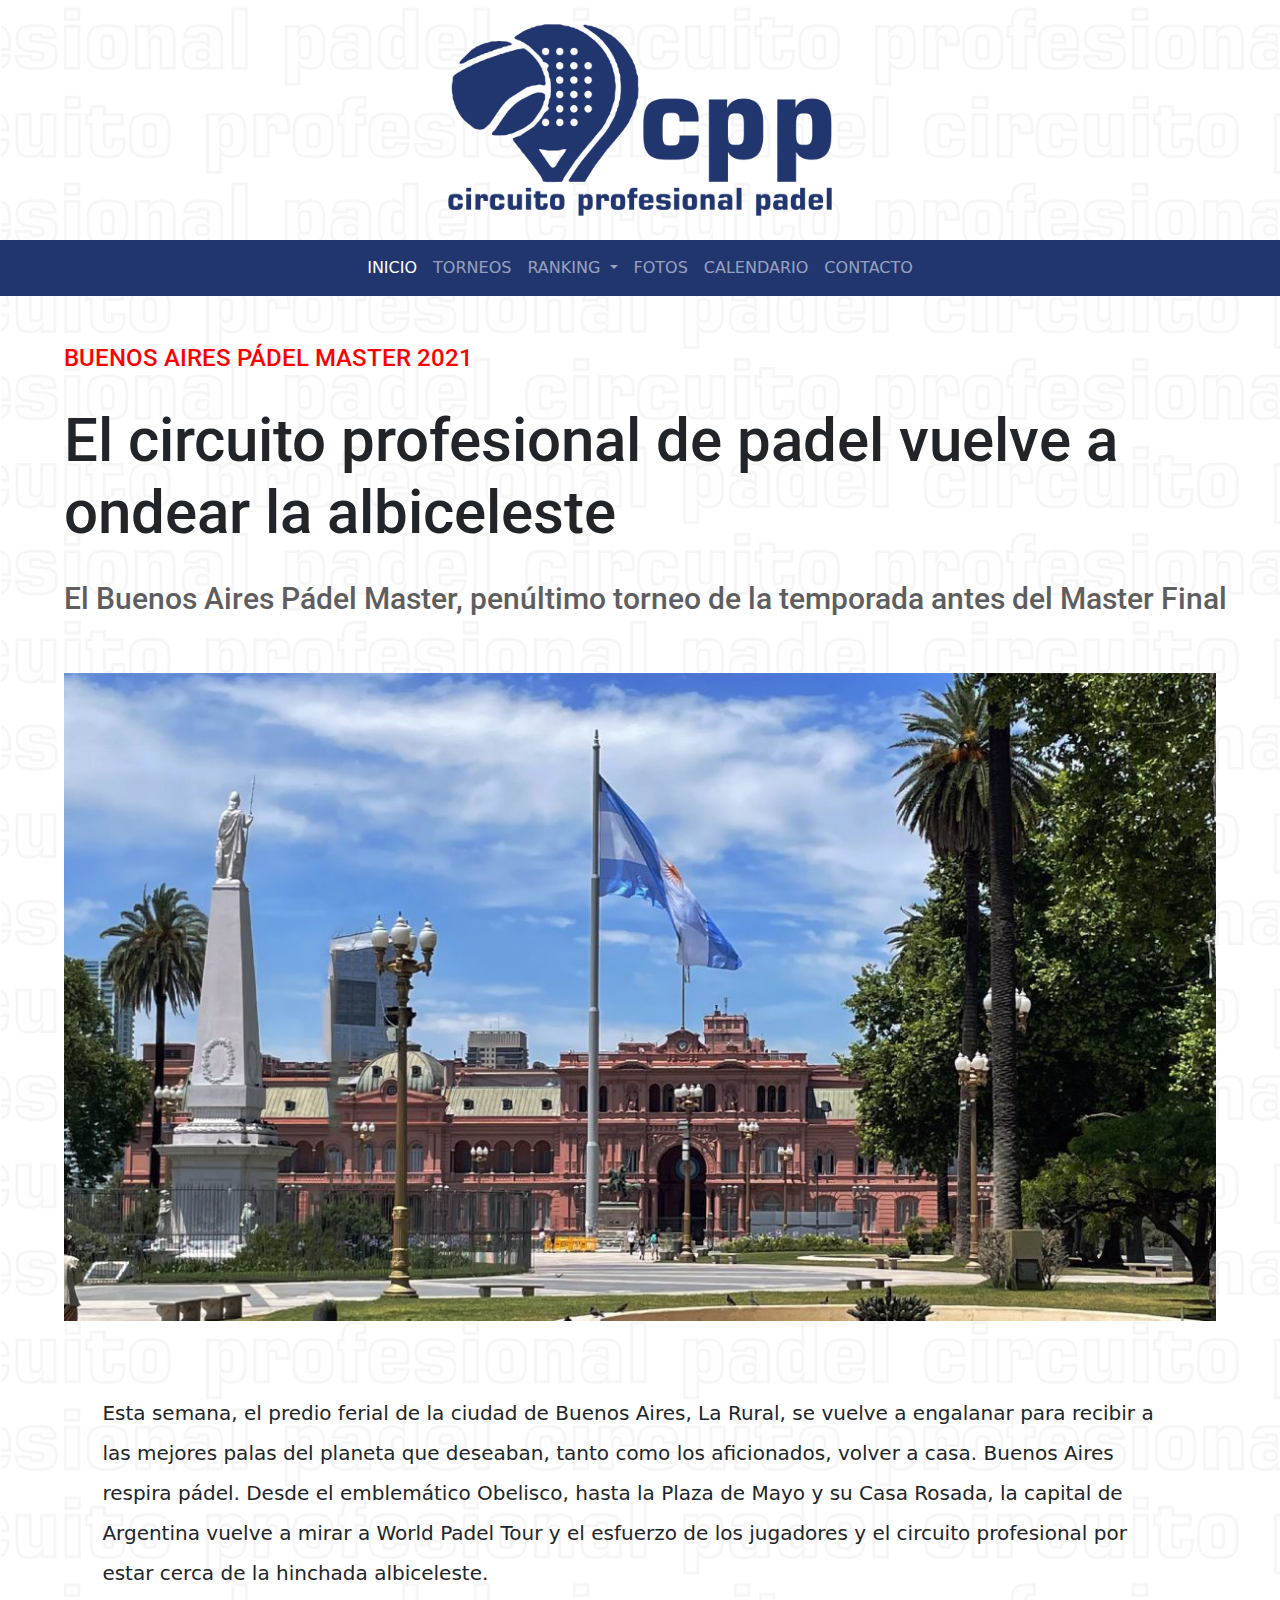
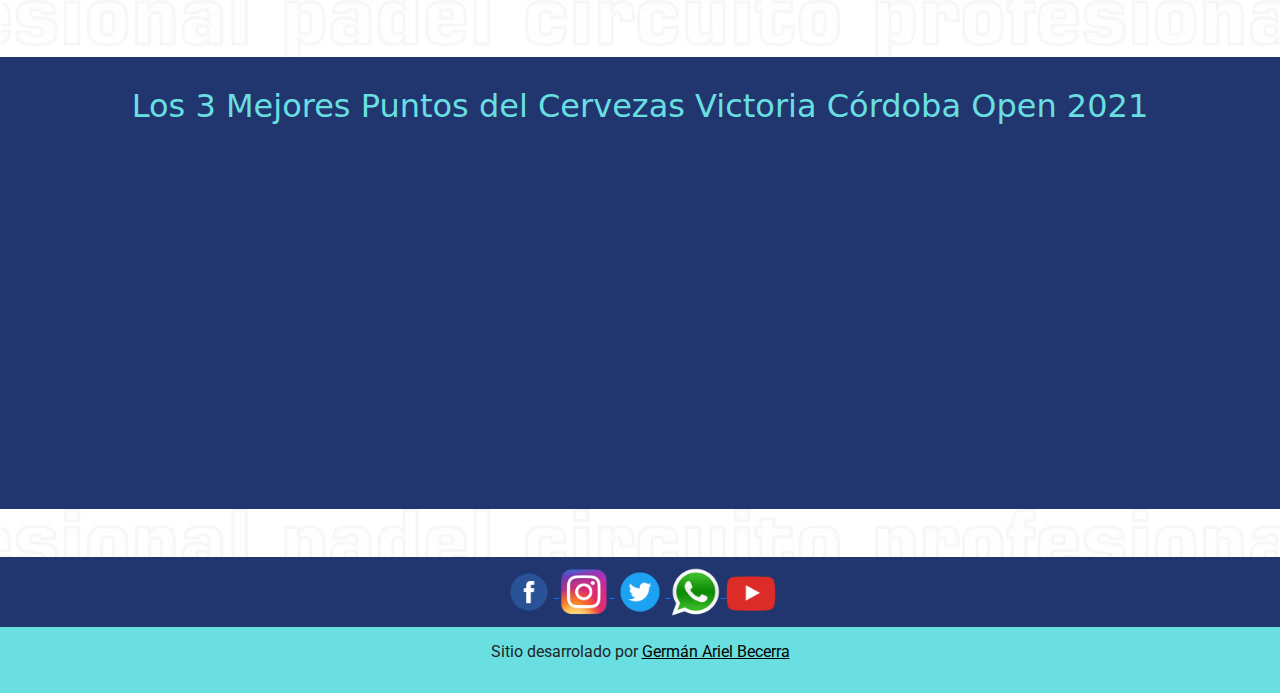
==== paginas/albiceleste.html @ 7cab9ea6 "carga de archivos" ====
<!DOCTYPE html>
<html lang="en">
<head>
    <meta charset="UTF-8">
    <meta http-equiv="X-UA-Compatible" content="IE=edge">
    <meta name="viewport" content="width=device-width, initial-scale=1.0">
    <link rel="stylesheet" href="../bootstrap-5.1.3-dist/css/bootstrap.css">
    <link rel="stylesheet" href="../estilos.css">
    <link rel="shortcut icon" href="../imagenes/logo-ccp-nuevo-2.png">
    <title>CIRCUITO PROFESIONAL DE PADEL</title>
</head>
<body>
    <br>
    <div class="logo-portada">
        <img width="30%" src="../imagenes/logo-ccp-nuevo.png" alt="">
        </div>
    <br>
    <nav class="navbar navbar-expand-lg navbar-dark" style="background-color: rgb(33,54, 111);">
        <div class="container-fluid">
          <button class="navbar-toggler" type="button" data-bs-toggle="collapse" data-bs-target="#navbarSupportedContent" aria-controls="navbarSupportedContent" aria-expanded="false" aria-label="Toggle navigation">
            <span class="navbar-toggler-icon"></span>
          </button>
          <div class="collapse navbar-collapse" id="navbarSupportedContent">
            <ul class="navbar-nav m-auto mb-2 mb-lg-0">
              <li class="nav-item">
                <a class="nav-link active" aria-current="page" href="../index.html">INICIO</a>
              </li>
              <li class="nav-item">
                <a class="nav-link" href="torneos.html">TORNEOS</a>
              </li>
              <li class="nav-item dropdown">
                <a class="nav-link dropdown-toggle" href="#" id="navbarDropdown" role="button" data-bs-toggle="dropdown" aria-expanded="false">
                  RANKING
                </a>
                <ul class="dropdown-menu" aria-labelledby="navbarDropdown">
                  <li><a class="dropdown-item" href="masculino.html">MASCULINO</a></li>
                  <li><a class="dropdown-item" href="femenino.html">FEMENINO</a></li>
                </ul>
              </li>
              <li class="nav-item">
                <a class="nav-link" href="fotos.html">FOTOS</a>
              </li>
              <li class="nav-item">
                <a class="nav-link" href="calendario.html">CALENDARIO</a>
              </li>
              <li class="nav-item">
                <a class="nav-link" href="contacto.html">CONTACTO</a>
              </li>
              
            </ul>
          </div>
        </div>
      </nav>
      <br>
      <br>
      <div class="noticia-0">
        <div class="titulo-0">
        <h4>BUENOS AIRES PÁDEL MASTER 2021</h4>
        <br>
        <h5>El circuito profesional de padel vuelve a ondear la albiceleste</h5>
        <br>
        <h6>El Buenos Aires Pádel Master, penúltimo torneo de la temporada antes del
            Master Final</h6>
        </div>
        <br>
        <br>
        <div class="imagen-sanyo-y-tapia">
            <img width="90%" src="../imagenes/imagen-1.jpg" alt="">
        </div>
            <br>
            <br>
            <br>
            <div class="texto-0">
            <p>Esta semana, el predio ferial de la ciudad de Buenos Aires, La Rural, se vuelve a engalanar para recibir a las mejores palas del planeta que deseaban, tanto como los aficionados, volver a casa. Buenos Aires respira pádel. Desde el emblemático Obelisco, hasta la Plaza de Mayo y su Casa Rosada, la capital de Argentina vuelve a mirar a World Padel Tour y el esfuerzo de los jugadores y el circuito profesional por estar cerca de la hinchada albiceleste.
            </p>
            </div>
      <br>
      <br>
      <div class="youtube">
        <div class="titulo-video-yotube">
           <h2>Los 3 Mejores Puntos del Cervezas Victoria Córdoba Open 2021</h2>
        </div>   
        <br>
        <div class="video-yotube">
            <iframe width="60%" height="315" src="https://www.youtube.com/embed/MQbbbMkKrZs" title="YouTube video player" frameborder="0" allow="accelerometer; autoplay; clipboard-write; encrypted-media; gyroscope; picture-in-picture" allowfullscreen></iframe>
        </div>
      </div>
      <br>
      <br>
      
      <footer>
          <div class="contenedor-iconos-redes">
             <div class="iconos-redes">
                 <a href="https://es-la.facebook.com/" target="_blank">
                     <img width="4%" src="../imagenes/logo-facebook.png" alt="icono facebook">
                 </a>
                 <a href="https://www.instagram.com/?hl=es" target="_blank">
                     <img width="4%" src="../imagenes/logo-instagram.png" alt="icono instagram">
                 </a>
                 <a href="https://twitter.com/?lang=es" target="_blank">
                     <img width="4%" src="../imagenes/logo-twiter.png" alt="icono twiter ">
                 </a>
                 <a href="https://www.whatsapp.com/" target="_blank">
                     <img width="4%" src="../imagenes/logo-whatsapp.png" alt="icono whatsapp">
                 </a>
                 <a href="https://www.youtube.com/" target="_blank">
                    <img width="4%" src="../imagenes/logo-youtube.png" alt="icono youtube">
                 </a>
            </div>
          </div>
          <div width="4%" class="contenedor-sitio-desarrollador">
             <div class="desarrollador">
             <p class="sitio-desarrollado-por">Sitio desarrolado por <a class="pie-de-pagina" href="#">Germán Ariel Becerra</a></p>
          </div>
          </div> 
       </footer>
    <script src="bootstrap-5.1.3-dist/js/bootstrap.js"></script>
</body>
</html>
---- estilos.css ----
@import url('https://fonts.googleapis.com/css2?family=IBM+Plex+Sans:ital,wght@0,600;0,700;1,600&family=Mochiy+Pop+P+One&family=Roboto:ital,wght@0,900;1,700;1,900&display=swap');

*{
    padding: 0;
    margin: 0;
    text-decoration: none;
    list-style: none;
    box-sizing: border-box;
}

body{
    background-image: url(imagenes/fondo-pagina.jpg);
  }

/*" LOGO "*/

.logo-portada{
    align-items: center;
    text-align: center;
}

/*" ANIMACION LOGO"*/



/*" MENU "*/

.navbar{
position: sticky;
top: 0;
z-index: 1;
}

/*" INICIO "*/

.noticia{
    width: 90%;
    margin: 0 auto;
    }



/*" PAGINAS SECUNDARIAS "*/

.imagen-sanyo-y-tapia{
    width: 100%;
    align-items: center;
    text-align: center;
    margin: 0 auto;
  }

  .mt-0{
      font-size: 36px;
  }

  h4{
    font-family: 'Roboto', sans-serif;
    color: red;
  }
  
  h5{
    font-family: 'Roboto', sans-serif;
    font-size: 60px;
    width: 90%;
  }
  
  h6{
    font-family: 'Roboto', sans-serif;
    font-size: 30px;
    color: rgb(94, 94, 97);
  }
  
  .titulo-0{
    padding-left: 5%;
  }
  
  .texto-0{
    padding-left: 8%;
    padding-right: 8%;
    line-height: 2em;
    font-size: 20px;
  }
  
  .imagen-sanyo-y-tapia{
    align-items: center;
    text-align: center;
  }
  
/*" TORNEOS "*/

.contenedor-torneo{
    display: grid;
    grid-auto-rows: 420px;
    padding: 20px;
    grid-gap: 40px;
    display: flex;
    flex-wrap: wrap;
    justify-content: center;
  }
  
  .card-text{
    text-align: center;
    font-family: 'Roboto', sans-serif;  
  }

/*" RANKING "*/

.table{
    width: 90%;
    margin: 0 auto;
    text-align: center;
}

@media (max-width: 1300px){
    .table{
      display: none;
    }
  }

.contenedor-masculino{
    display: flex;
    align-items: center;
    justify-content: center;
    min-height: 100vh;
    flex-wrap: wrap;
  }
  
  .ranking{
    position: relative;
    width: 300px;
    height: 400px;
    border-radius: 5px;
    overflow: hidden;
    transition: .5s;
    margin: 15px 20px;
    background-color: rgb(255, 255, 255);
  }
  
  .ranking:hover{
    box-shadow: 0 5px 15px rgba(3, 89, 92, .5);
    transform: translateY(-15px);
  }
  
  .ranking .head{
    height: 125px;
    width: 100%;
    position: relative;
  }
  
  .ranking .head .circle{
    position: absolute;
    width: 300px;
    height: 300px;
    border-radius: 50%;
    background: rgb(33, 54, 111);
    bottom: 0;
  }
  
  .ranking .head .foto-jugador{
    width: 150px;
    height: 150px;
    position: absolute;
    padding: 5px;
    border-radius: 50%;
    bottom: -30%;
    left: 50%;
    transform: translate(-50%);
  }
  
  .ranking .head .foto-jugador img{
    width: 100%;
    height: 100%;
    border-radius: 50%;
  }
  
  .ranking .description{
    height: 200px;
    padding: 40px 20px 20px 20px;
    border-bottom: solid 1px rgba(6, 74, 76, .18);
    text-align: center;
  }
  
  .ranking .description h3{
    color: rgb(0, 0, 0);
    font-family: 'Roboto', sans-serif;
    font-size: 24px;
  }
  
  .ranking .description h4{
    color: rgb(15, 3, 184);
    font-family: 'Roboto', sans-serif;
    font-size: 28px;
  }

  .ranking .description h5{
      font-size: 60px;
  }
  
  .ranking .description p{
    margin-top: 20px;
    font-size: 15px;
    font-family: 'Roboto', sans-serif;
  }
  
  .ranking .bandera{
    width: 100%;
    height: 75px;
    display: flex;
    align-items: center;
    justify-content: center;
  }

  @media (max-width: 1989px){
    .contenedor-masculino{
      grid-template-columns: 1fr 1fr;
      grid-template-rows: 1fr 1fr 1fr;
    }
  }

/*" FOTOS "*/

.carusel{
    width: 70%;
    margin: 0 auto;
  }

/*" CALENDARIO "*/

.imagen-calendario{
    width: 100%;
    margin: 0 auto;
    align-items: center;
    text-align: center;
  }

/*" VIDEO YOU TUBE INDEX "*/

.titulo-video-yotube{
    text-align: center;
    color: rgb(105, 223, 225);
    font-size: 20px;
  }
  
  .video-yotube{
    width: auto;
    text-align: center;
  }
  
  .youtube{
    width: auto;
    background-color: rgb(33, 54, 111);
    margin: 0 auto;
    padding: 30px;
  }

/*" PATROCINADORES "*/

.socio-principal{
    text-align: center;
    color: rgb(33, 54, 111);
    font-family: 'Roboto', sans-serif;
    font-size: 30px;
  }
  
  .imagen-adidas{
    width: auto;
    margin: 0px auto;
    text-align: center;
    align-items: center;
  }
  
  .socio-premium{
    text-align: center;
    color: rgb(33, 54, 111);
    font-family: 'Roboto', sans-serif;
    font-size: 30px;
  }
  
  .imagen-coca-cola{
    width: auto;
    margin: 0px auto;
    text-align: center;
    align-items: center;
  }
  
  .patrocinadores-oficiales{
    text-align: center;
    color: rgb(33, 54, 111);
    font-family: 'Roboto', sans-serif;
    font-size: 30px;
  }
  
  .imagenes-varias1{
    width: auto;
    margin: 0px auto;
    text-align: center;
    align-items: center;
  }
  
  .imagenes_varias2{
    width: auto;
    margin: 0px auto;
    text-align: center;
    align-items: center;
  }
  
  .imagenes-varias3{
    width: auto;
    margin: 0px auto;
    text-align: center;
    align-items: center;
  }
  
  .imagenes-varias4{
    width: auto;
    margin: 0px auto;
    text-align: center;
    align-items: center;
  }

  @media (max-width: 440px){
    .patrocinadores-logo{
        width: 96%;
    }
}

/*" CONTACTO "*/

.mapa{
    width: 100%;
    align-items: center;
    text-align: center;
    margin: 0 auto;
}

  /*" FOOTER "*/

  .pie-de-pagina{
    color: rgb(0, 0, 0);
    width: 100%;
    margin: 0 auto;
  }
  
  .iconos-redes{
    margin: 0 auto;
    text-align: center;
    align-items: center;
  }
  
  .sitio-desarrollado-por{
    font-family: 'Roboto', sans-serif;
    align-items: center;
  }
  
  .desarrollador{
    text-align: center;
  }
  
  .contenedor-iconos-redes{
    width: 100%;
    padding: 10px;
    background-color: rgb( 33, 54, 111);
    margin: 0 auto;
  }
  
  .contenedor-sitio-desarrollador{
    width: 100%;
    padding: 1%;
    background-color: rgb( 105, 223, 225);
    margin: 0 auto;
    
  }
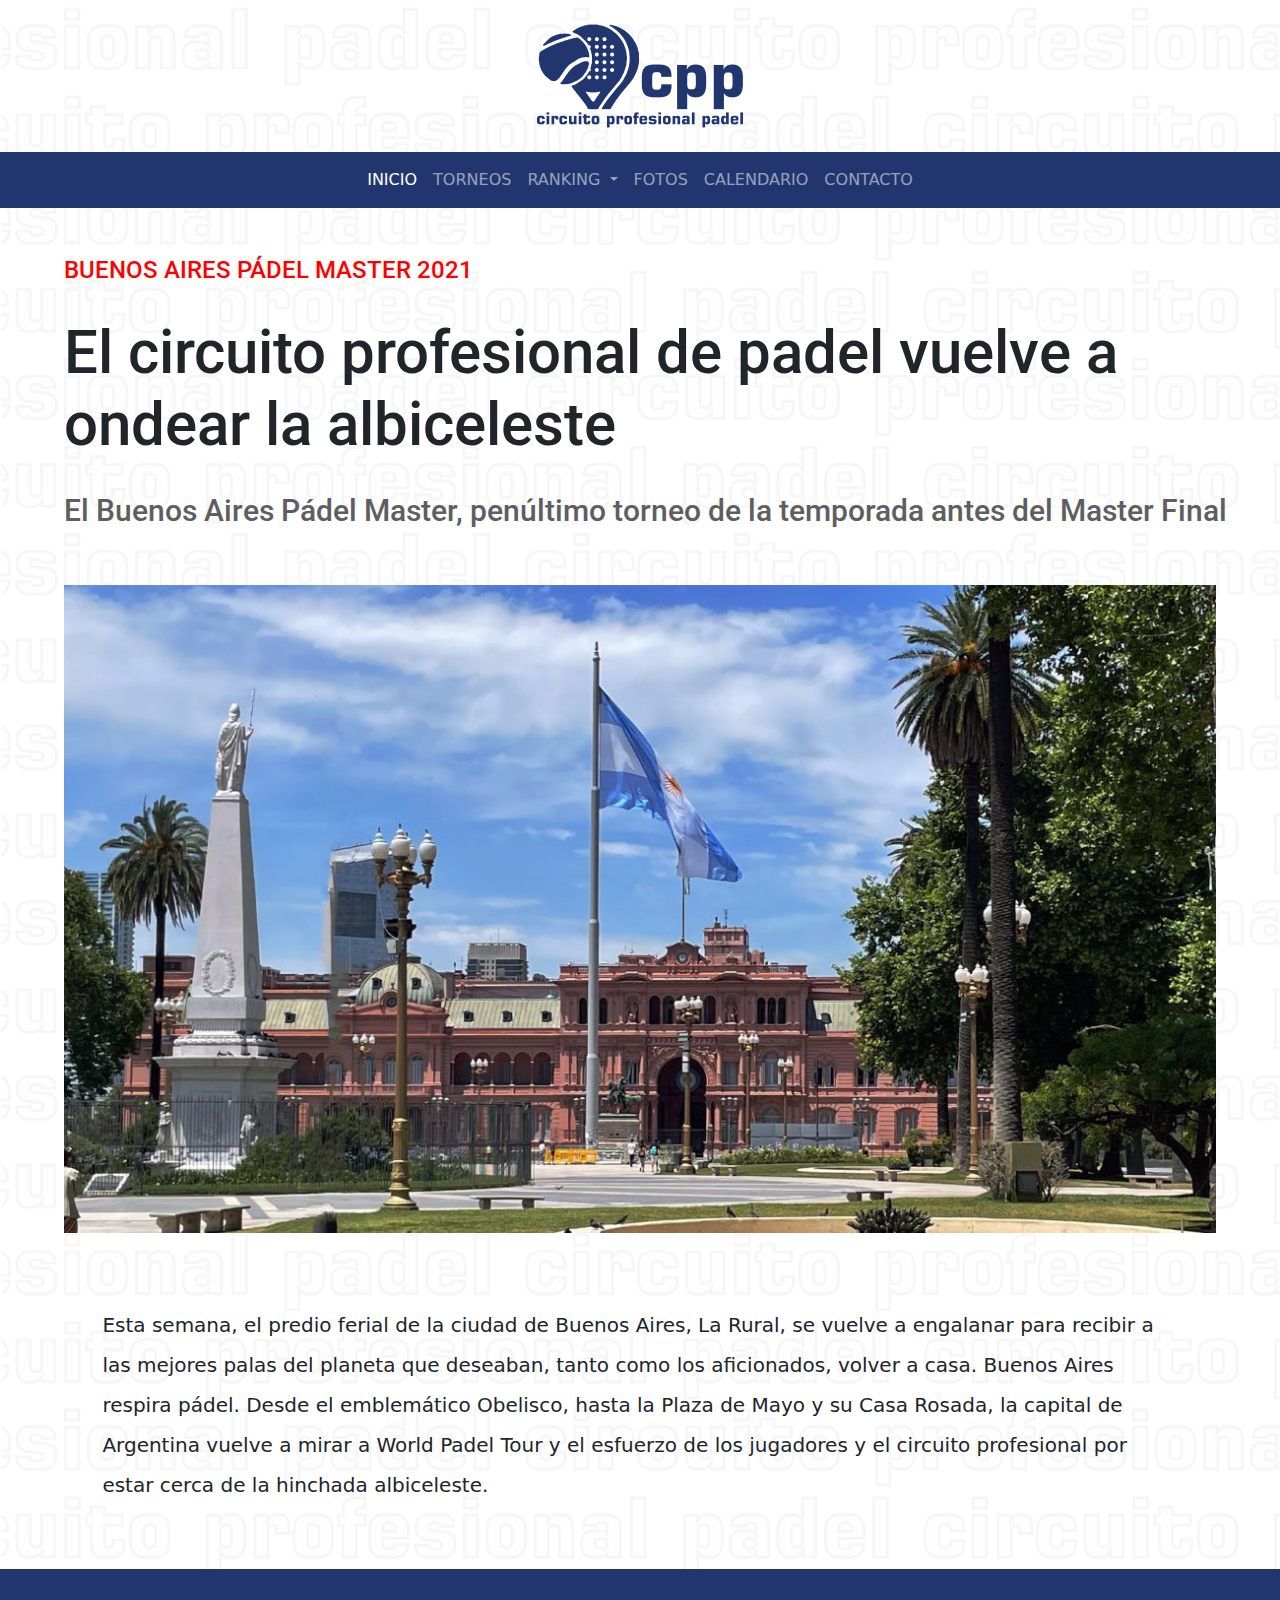
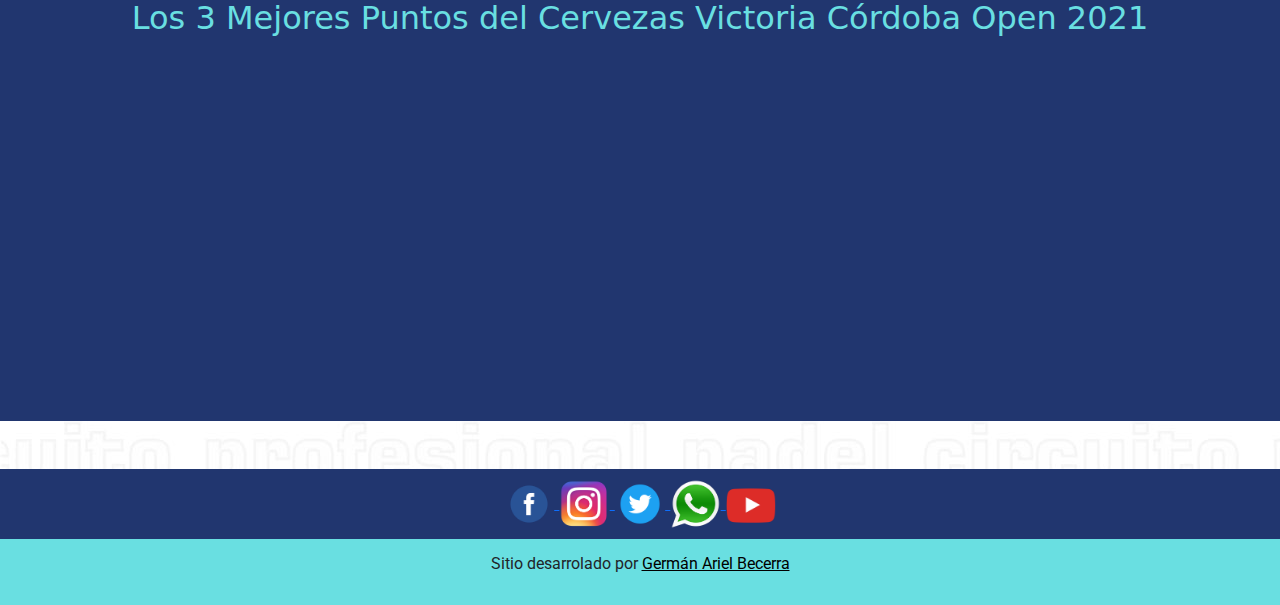
==== commit 9c4c96e1: "arreglos paginas" ====
--- a/paginas/albiceleste.html
+++ b/paginas/albiceleste.html
@@ -12,7 +12,7 @@
 <body>
     <br>
     <div class="logo-portada">
-        <img width="30%" src="../imagenes/logo-ccp-nuevo.png" alt="">
+        <img src="../imagenes/logo-ccp-nuevo.png" alt="">
         </div>
     <br>
     <nav class="navbar navbar-expand-lg navbar-dark" style="background-color: rgb(33,54, 111);">
--- a/estilos.css
+++ b/estilos.css
@@ -17,11 +17,22 @@
 .logo-portada{
     align-items: center;
     text-align: center;
+    margin: 0 auto;
+    width: auto;
 }
 
 /*" ANIMACION LOGO"*/
 
-
+.logo-portada{
+  animation: bouncel 1s alternate infinite ease-in;
+}
+
+@keyframes bouncel{
+  0%{
+    transform: translateX(20%);
+    transform: translatey(20%);
+  }
+}
 
 /*" MENU "*/
 
@@ -333,6 +344,11 @@
     margin: 0 auto;
 }
 
+form{
+  width: 40%;
+  margin: 0 auto;
+}
+
   /*" FOOTER "*/
 
   .pie-de-pagina{
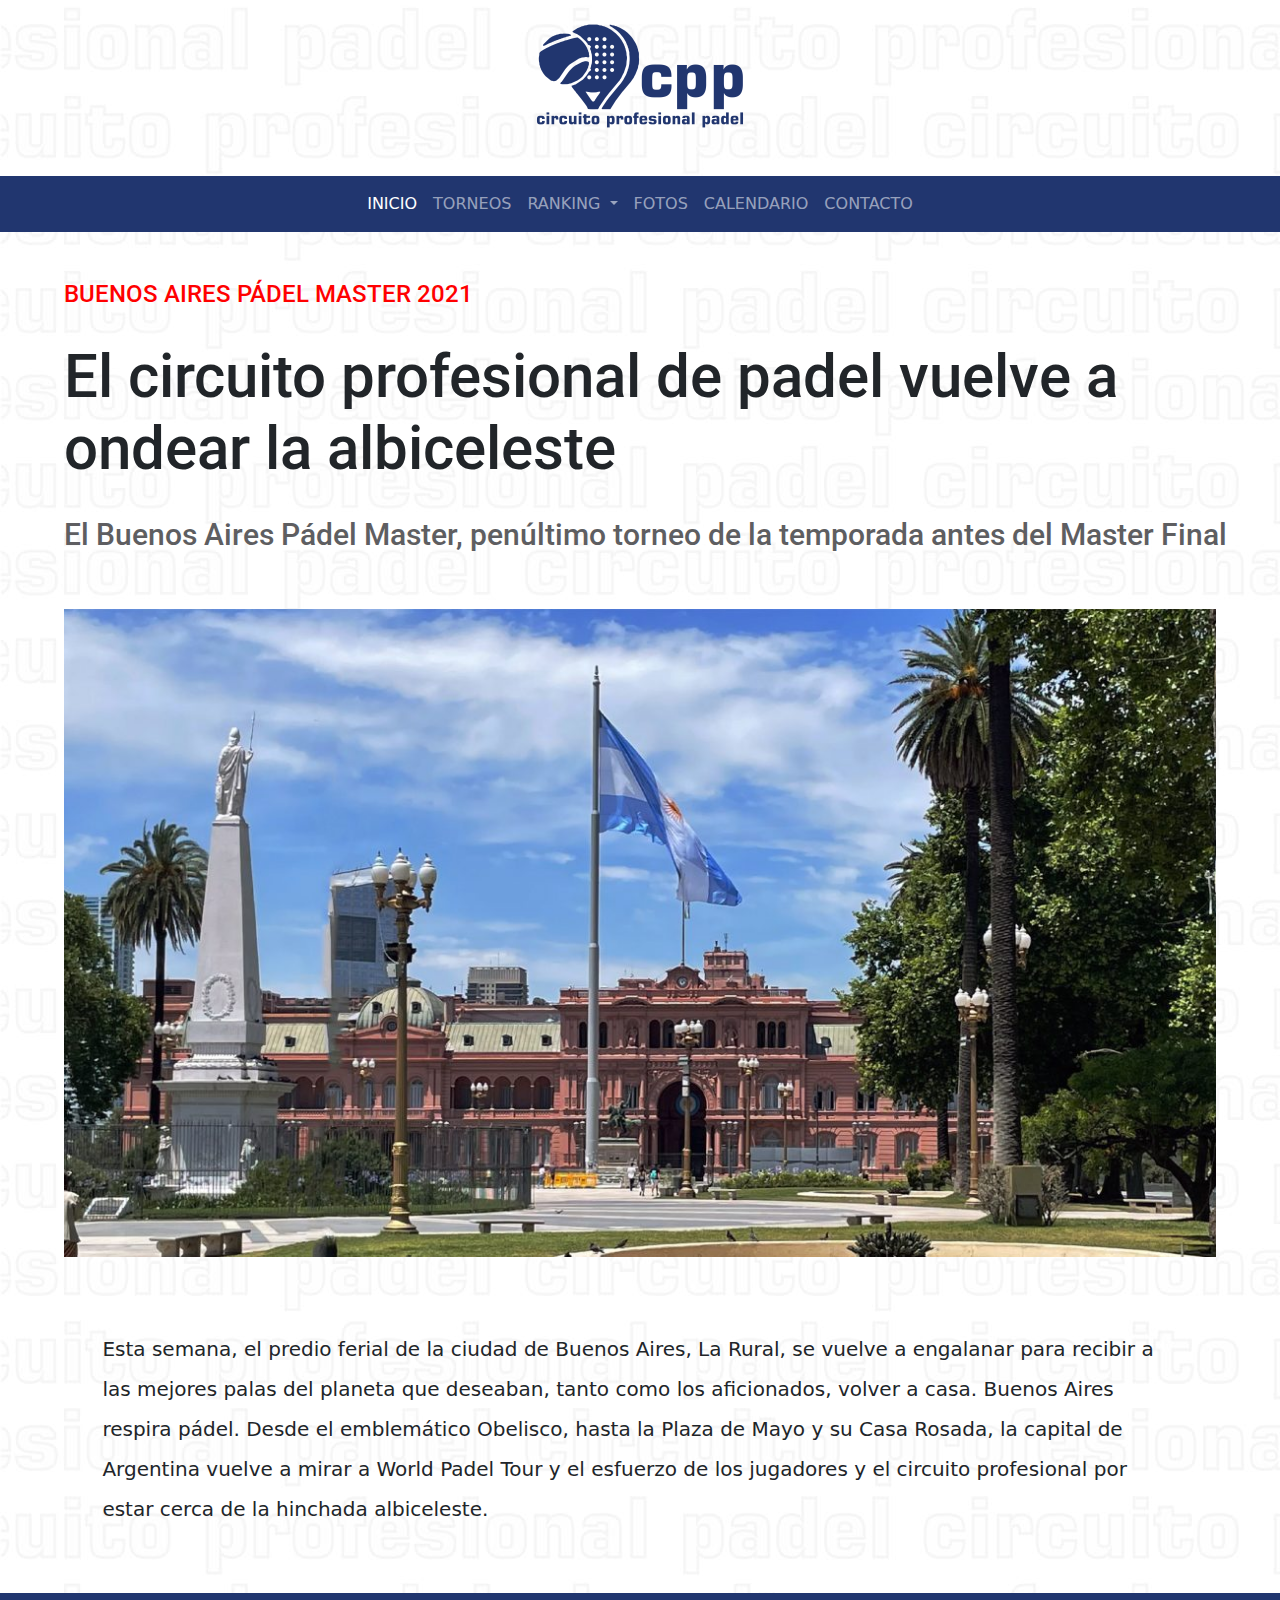
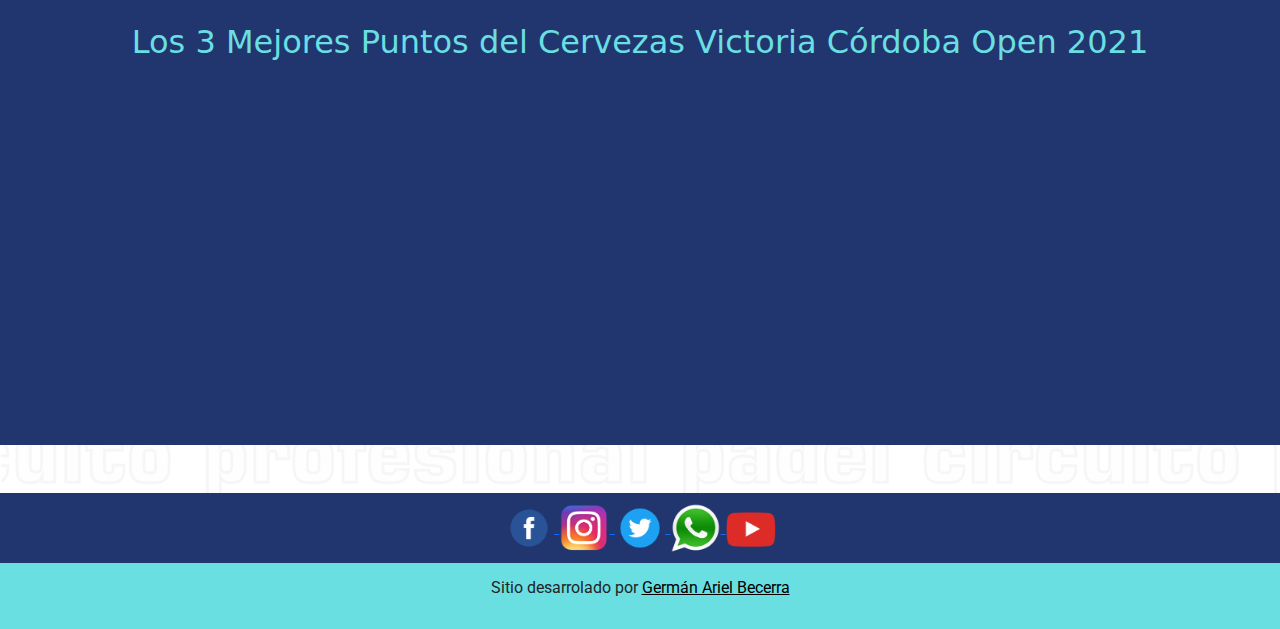
==== commit e1fce2d2: "arreglos finales" ====
--- a/paginas/albiceleste.html
+++ b/paginas/albiceleste.html
@@ -14,6 +14,7 @@
     <div class="logo-portada">
         <img src="../imagenes/logo-ccp-nuevo.png" alt="">
         </div>
+    <br>
     <br>
     <nav class="navbar navbar-expand-lg navbar-dark" style="background-color: rgb(33,54, 111);">
         <div class="container-fluid">
--- a/estilos.css
+++ b/estilos.css
@@ -48,8 +48,6 @@
     width: 90%;
     margin: 0 auto;
     }
-
-
 
 /*" PAGINAS SECUNDARIAS "*/
 
@@ -244,6 +242,11 @@
     text-align: center;
   }
 
+  .botones-calendario{
+    align-items: center;
+    text-align: center;
+  }
+
 /*" VIDEO YOU TUBE INDEX "*/
 
 .titulo-video-yotube{
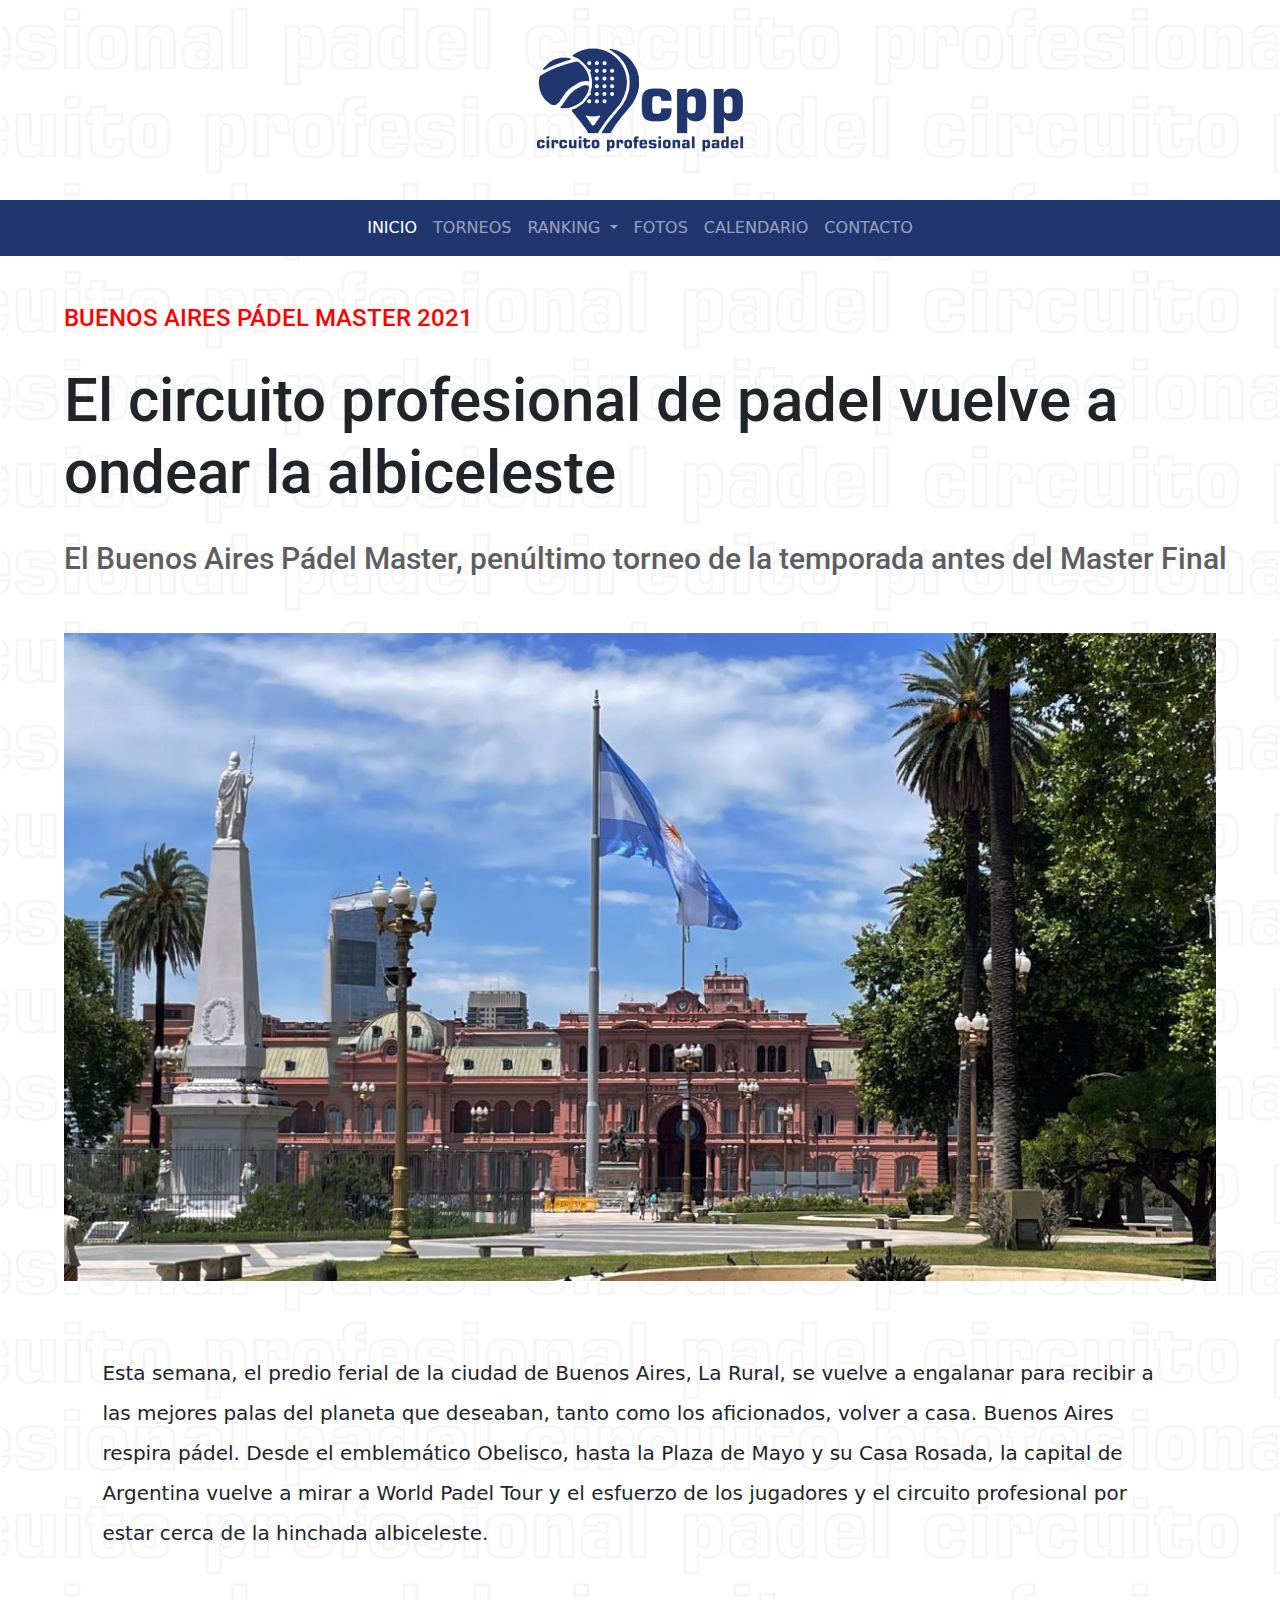
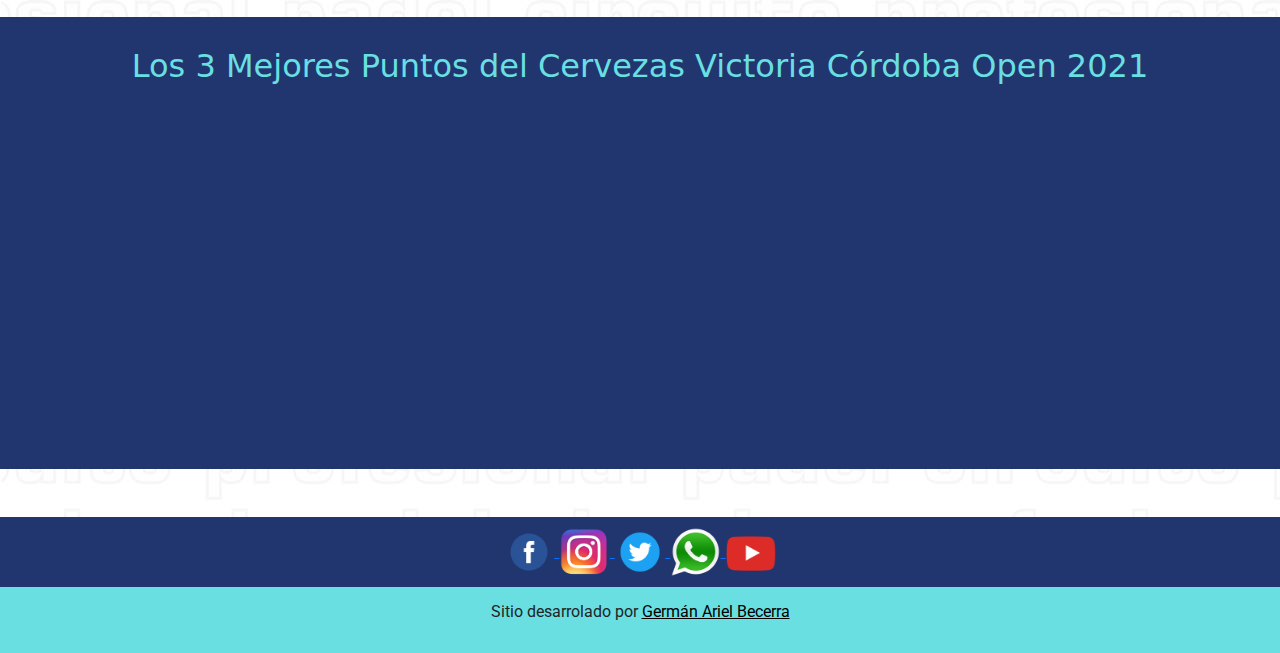
==== commit d2abef95: "arreglos" ====
--- a/paginas/albiceleste.html
+++ b/paginas/albiceleste.html
@@ -10,6 +10,7 @@
     <title>CIRCUITO PROFESIONAL DE PADEL</title>
 </head>
 <body>
+    <br>
     <br>
     <div class="logo-portada">
         <img src="../imagenes/logo-ccp-nuevo.png" alt="">
